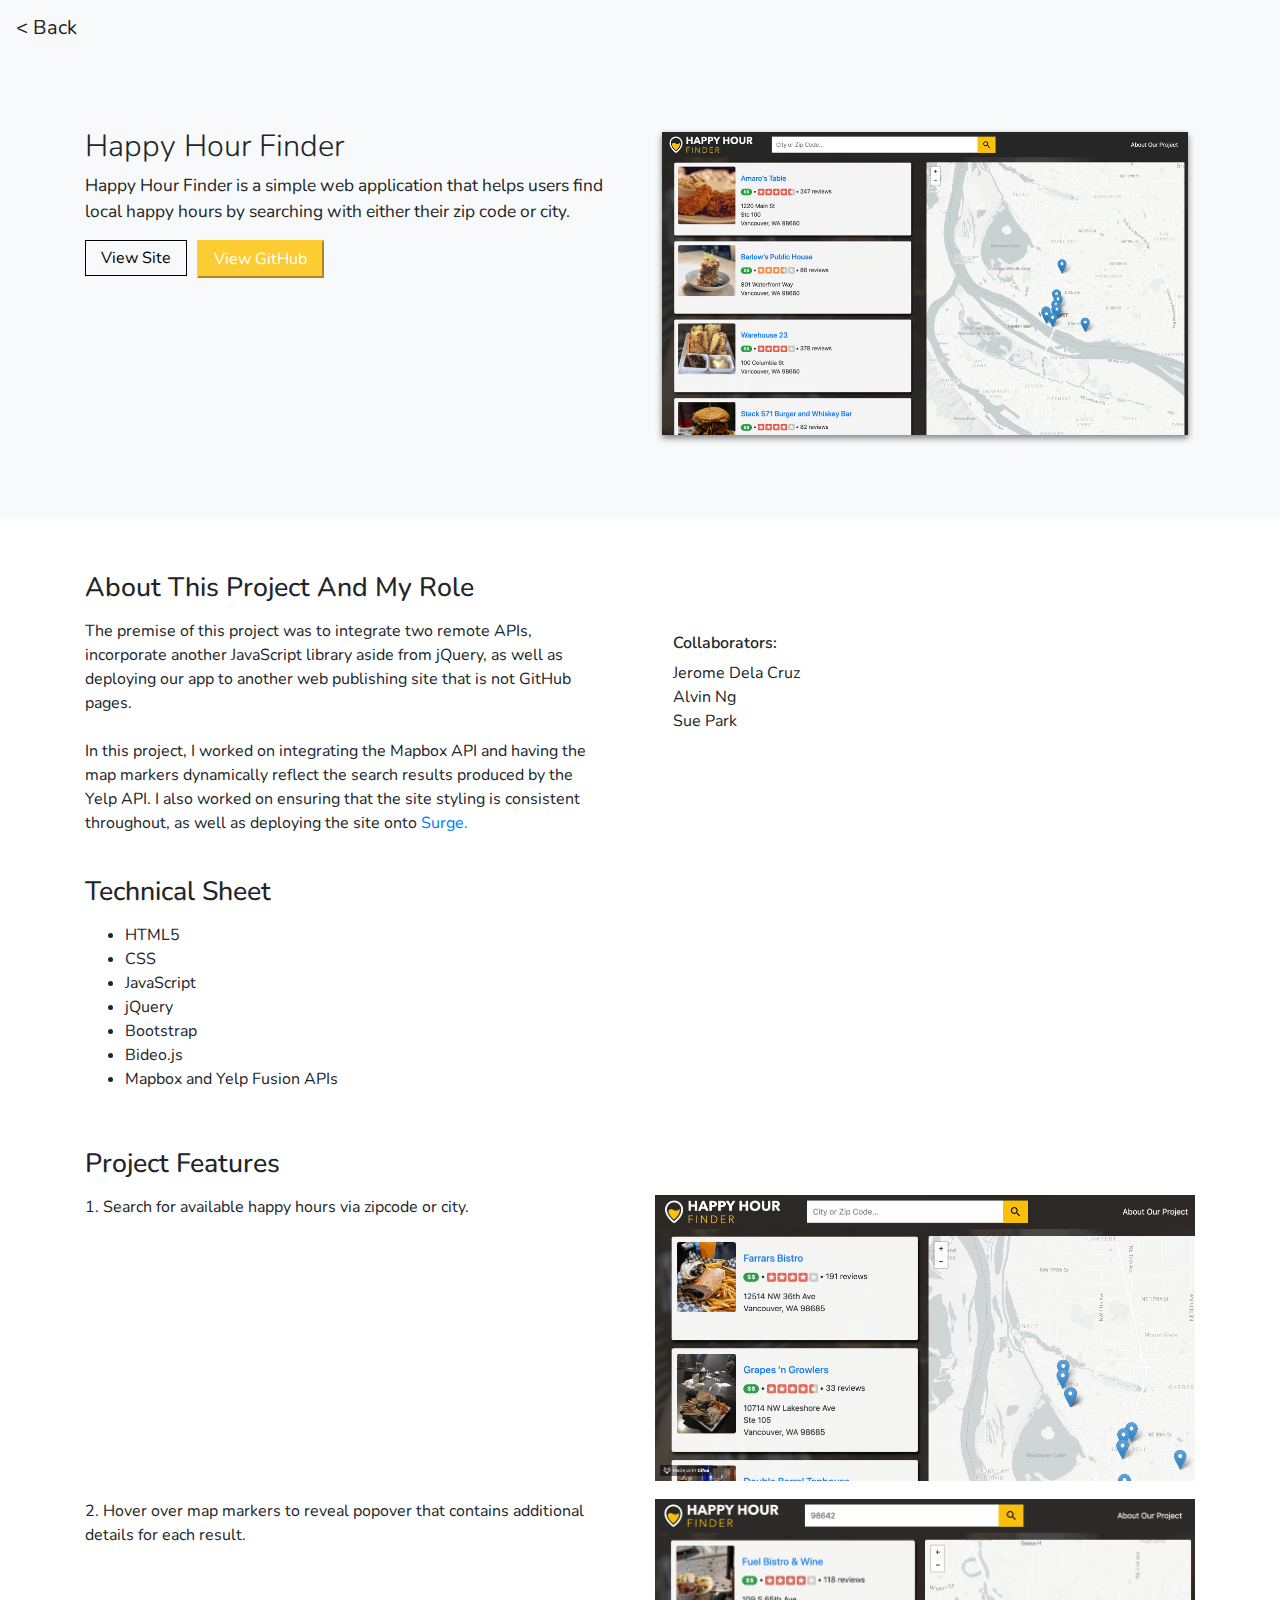
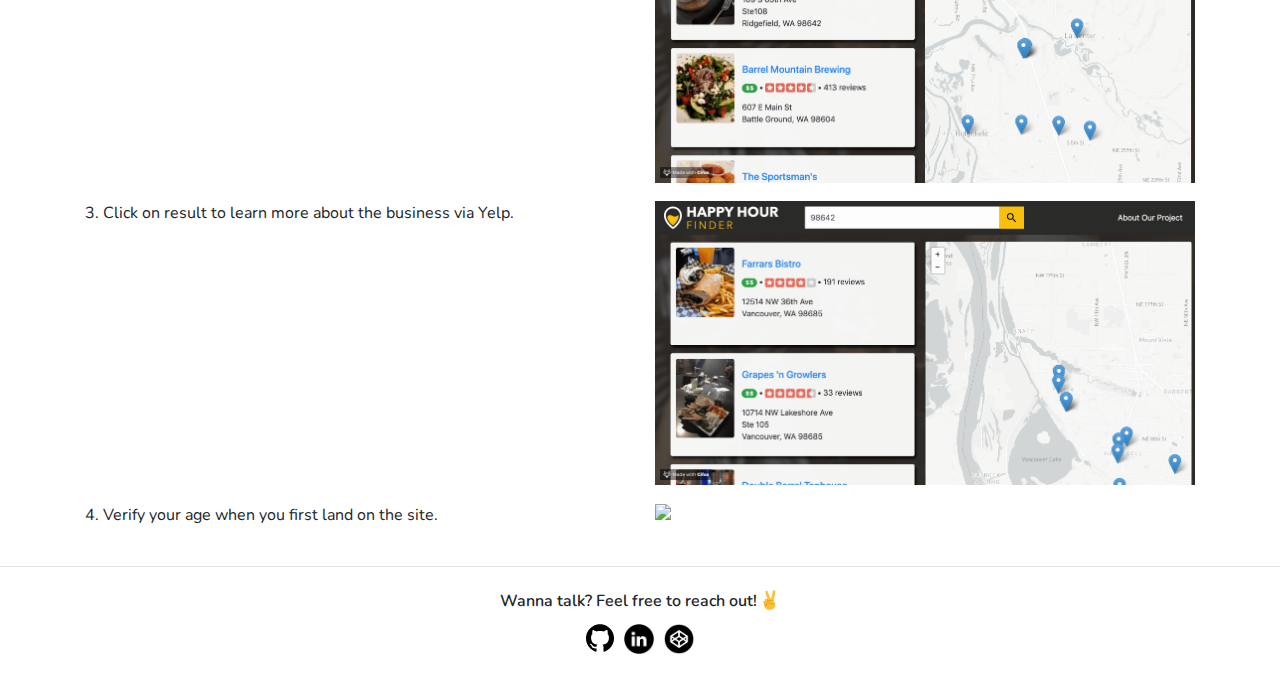
==== works/happy-hour-finder.html @ e7b5786c "adding files" ====
<!doctype html>
<html lang="en">
  <head>
    <!-- Required meta tags -->
    <meta charset="utf-8">
    <meta name="viewport" content="width=device-width, initial-scale=1, shrink-to-fit=no">
    <link rel="stylesheet" href="https://unpkg.com/aos@next/dist/aos.css" />
    <!-- Bootstrap CSS -->
    <link href="https://fonts.googleapis.com/css?family=Nunito:400,600,700&display=swap" rel="stylesheet">
    <link rel="stylesheet" href="https://stackpath.bootstrapcdn.com/bootstrap/4.3.1/css/bootstrap.min.css" integrity="sha384-ggOyR0iXCbMQv3Xipma34MD+dH/1fQ784/j6cY/iJTQUOhcWr7x9JvoRxT2MZw1T" crossorigin="anonymous">
    <link rel="stylesheet" href="../css/project.css">
    <meta name="viewport" content="width=device-width, initial-scale=1, shrink-to-fit=no">
    <title>Sue Park</title>
  </head>
  <body>
        <script>
            document.body.className = 'fade';
        </script>
        <nav class="navbar navbar-expand-lg navbar-light bg-light">
                <a class="navbar-brand" href="../index.html"> <   Back</a>
                
              </nav>
<!-- ============== END OF NAV ================-->
<div class="jumbotron jumbotron-fluid">
        <div class="container">
          <div class="row">
            <div class="col-sm">
              <h1 class="display-4">Happy Hour Finder</h1>
              <p class="header-description">Happy Hour Finder is a simple web application that helps
                users find local happy hours by searching with either their zip code or city. </p>
              <div class="header-btn-container">
                  <a href="http://happyhourfinder.surge.sh/" target="_blank"><button class="header-btn">View Site</button></a>
                  <a href="https://github.com/jjdelacruz1/Phase1Project" target="_blank"><button class="header-btn-secondary">View GitHub</button></a>
              </div>
            
            </div>
            <div class="col-sm">
                <img src="img/happyhourfinder.png" class="img-fluid" />
              </div>
          </div>
        </div>
      </div>


<div class="content-container container">
    <section class="about-section">
            <h2>About This Project And My Role</h2>
            <div class="row">
              <div class="col-sm">
                  <p>The premise of this project was to integrate two remote APIs, incorporate another
                    JavaScript library aside from jQuery, as well as deploying our app to another web publishing
                    site that is not GitHub pages. <br><br> In this project, I worked on integrating the Mapbox API and having the map markers
                    dynamically reflect the search results produced by the Yelp API. 
                    I also worked on ensuring that the site styling is consistent throughout, as well as 
                    deploying the site onto <a href ="https://surge.sh/">Surge.</a>
                  </p>
              </div>
              <div class="team-column col-sm">
                <h6>Collaborators:</h6>
                  <p>Jerome Dela Cruz
                    <br>Alvin Ng
                    <br>Sue Park
                  </p>
              </div>
            </div>
    </section>
    <section class="technical-section">
            <h2>Technical Sheet</h2>
            <div class="row">
                <div class="col-sm">
                    <ul>
                      <li>HTML5</li>
                      <li>CSS</li>
                      <li>JavaScript</li>
                      <li>jQuery</li>
                      <li>Bootstrap</li>
                      <li>Bideo.js</li>
                      <li>Mapbox and Yelp Fusion APIs</li>
                    </ul>
                </div>
            </div>    
    </section>

    <section class="features-section">
            <h2>Project Features</h2>
            <div class="row">
                <div class="col-sm">
                  <p>1. Search for available happy hours via zipcode or city.</p>
                </div>
                <div class="col-sm">
                    <img src="img/search.gif" class="img-fluid">
                </div>
           </div>

           <div class="row">
              <div class="col-sm">
                <p>2. Hover over map markers to reveal popover that contains additional details for each result.</p>
              </div>
              <div class="col-sm">
                  <img src="img/search-popover.gif" class="img-fluid">
              </div>
           </div>

           <div class="row">
              <div class="col-sm">
                <p>3. Click on result to learn more about the business via Yelp.</p>
              </div>
              <div class="col-sm">
                  <img src="img/result-details.gif" class="img-fluid">
              </div>
           </div>

           <div class="row">
              <div class="col-sm">
                <p>4. Verify your age when you first land on the site.</p>
              </div>
              <div class="col-sm">
                  <img src="img/age-verification.gif" class="img-fluid">
              </div>
           </div>

    </section>
     <!-- ================= END OF ABOUT SECTION ==============-->
    
</div>


<div class="footer-container">
    <hr>
   <div class="footer"><h6>Wanna talk? Feel free to reach out!</h6> <div class="footer-emoji"><img class="header-emoji" src="../img/peace.png" height="20px" /><br></div></div> 
   <div class="contact-icon-container">
      <div class="contact-icon"><a href="https://github.com/suepark09" target="_blank"></a><img src="../img/github.svg" height="28px" /></a></div> 
      <div class="contact-icon"><a href="https://www.linkedin.com/in/suejeanpark/" target="_blank"></a><img src="../img/linkedin.png" height="30px" /></a></div> 
      <div class="contact-icon"><a href="https://codepen.io/sue-park" target="_blank"></a><img src="../img/codepen.png" height="30px" /></a></div> 
</div>


    <!-- Optional JavaScript -->
    <script src="https://unpkg.com/aos@next/dist/aos.js"></script>
    <script>
      AOS.init();
    </script>
    <script>
            document.addEventListener("DOMContentLoaded", function(e) {
              document.body.className = '';
            });
          </script>
    <script src="main.js"></script>
    <!-- jQuery first, then Popper.js, then Bootstrap JS -->
    <script src="https://code.jquery.com/jquery-3.3.1.slim.min.js" integrity="sha384-q8i/X+965DzO0rT7abK41JStQIAqVgRVzpbzo5smXKp4YfRvH+8abtTE1Pi6jizo" crossorigin="anonymous"></script>
    <script src="https://cdnjs.cloudflare.com/ajax/libs/popper.js/1.14.7/umd/popper.min.js" integrity="sha384-UO2eT0CpHqdSJQ6hJty5KVphtPhzWj9WO1clHTMGa3JDZwrnQq4sF86dIHNDz0W1" crossorigin="anonymous"></script>
    <script src="https://stackpath.bootstrapcdn.com/bootstrap/4.3.1/js/bootstrap.min.js" integrity="sha384-JjSmVgyd0p3pXB1rRibZUAYoIIy6OrQ6VrjIEaFf/nJGzIxFDsf4x0xIM+B07jRM" crossorigin="anonymous"></script>
  </body>
</html>
---- css/project.css ----
/* div {
    border: red solid 1px !important;
} */

body {
    opacity: 1;
    transition: 1.2s opacity;
    font-family: 'Nunito', sans-serif !important;
  }

.content-container {
    width: 100%;
}

.team-column {
padding-left:50px;
margin-top: 15px;
}

.header-emoji {
 margin-bottom: 5px;
}

.emoji-container {
    display: inline;
}


body.fade {
      opacity: 0;
      transition: none;
  }

  h2 {
      font-size: 20pt;
  }

h6 {
    font-weight: 600;
}

.jumbotron {
    display: flex;
    flex-direction: column;
    justify-content: center;
    height: 100%;
    background: #f8f9fa;
}

.header-description {
    font-size: 13pt;
}

.header-btn {
    background: none;
    border: solid black 1px;
    margin-top: 15px;
    margin-bottom: 15px;
    margin-right: 10px;
    padding: 5px 15px 5px 15px;
}

.header-btn-secondary {
    background: #fccc32;
    border-color: #fccc32;
    color: white;
    margin-top: 15px;
    margin-bottom: 15px;
    padding: 5px 15px 5px 15px;
}

.header-btn-container {
    display: flex;
    flex-direction: row;
}

.display-4 {
    font-size: 23pt;
}

.img-fluid {
    padding-bottom: 10px;
}

.login-gif {
    border: solid 1px lightgray;
}

.icon-img {
    padding-bottom: 15px;
}

p {
    margin-bottom: 0;
}

.toolkit-section {
    padding: 35px 0px 35px 0px;
    /* border: solid red 1px; */
}

.toolkit-item {
    padding-bottom: 15px;
    padding-right: 10px;
}

.about-section {
    padding: 20px 0px 20px 0px;
}

.technical-section {
    padding: 20px 0px 20px 0px;
}

.features-section {
    padding: 20px 0px 20px 0px;
}


.row {
    padding-top: 8px;
}

.contact-icon-container {
    display: flex;
    justify-content: center;
    flex-direction: row;
    margin-bottom: 20px;
}

.contact-icon {
    padding: 5px;
}

.footer {
    display: flex;
    flex-direction: row;
    justify-content: center;
    margin-top: 25px;

}

.footer-emoji {
    margin-top: -2px;
    padding-left: 3px;
    /* border: solid red 1px; */
}
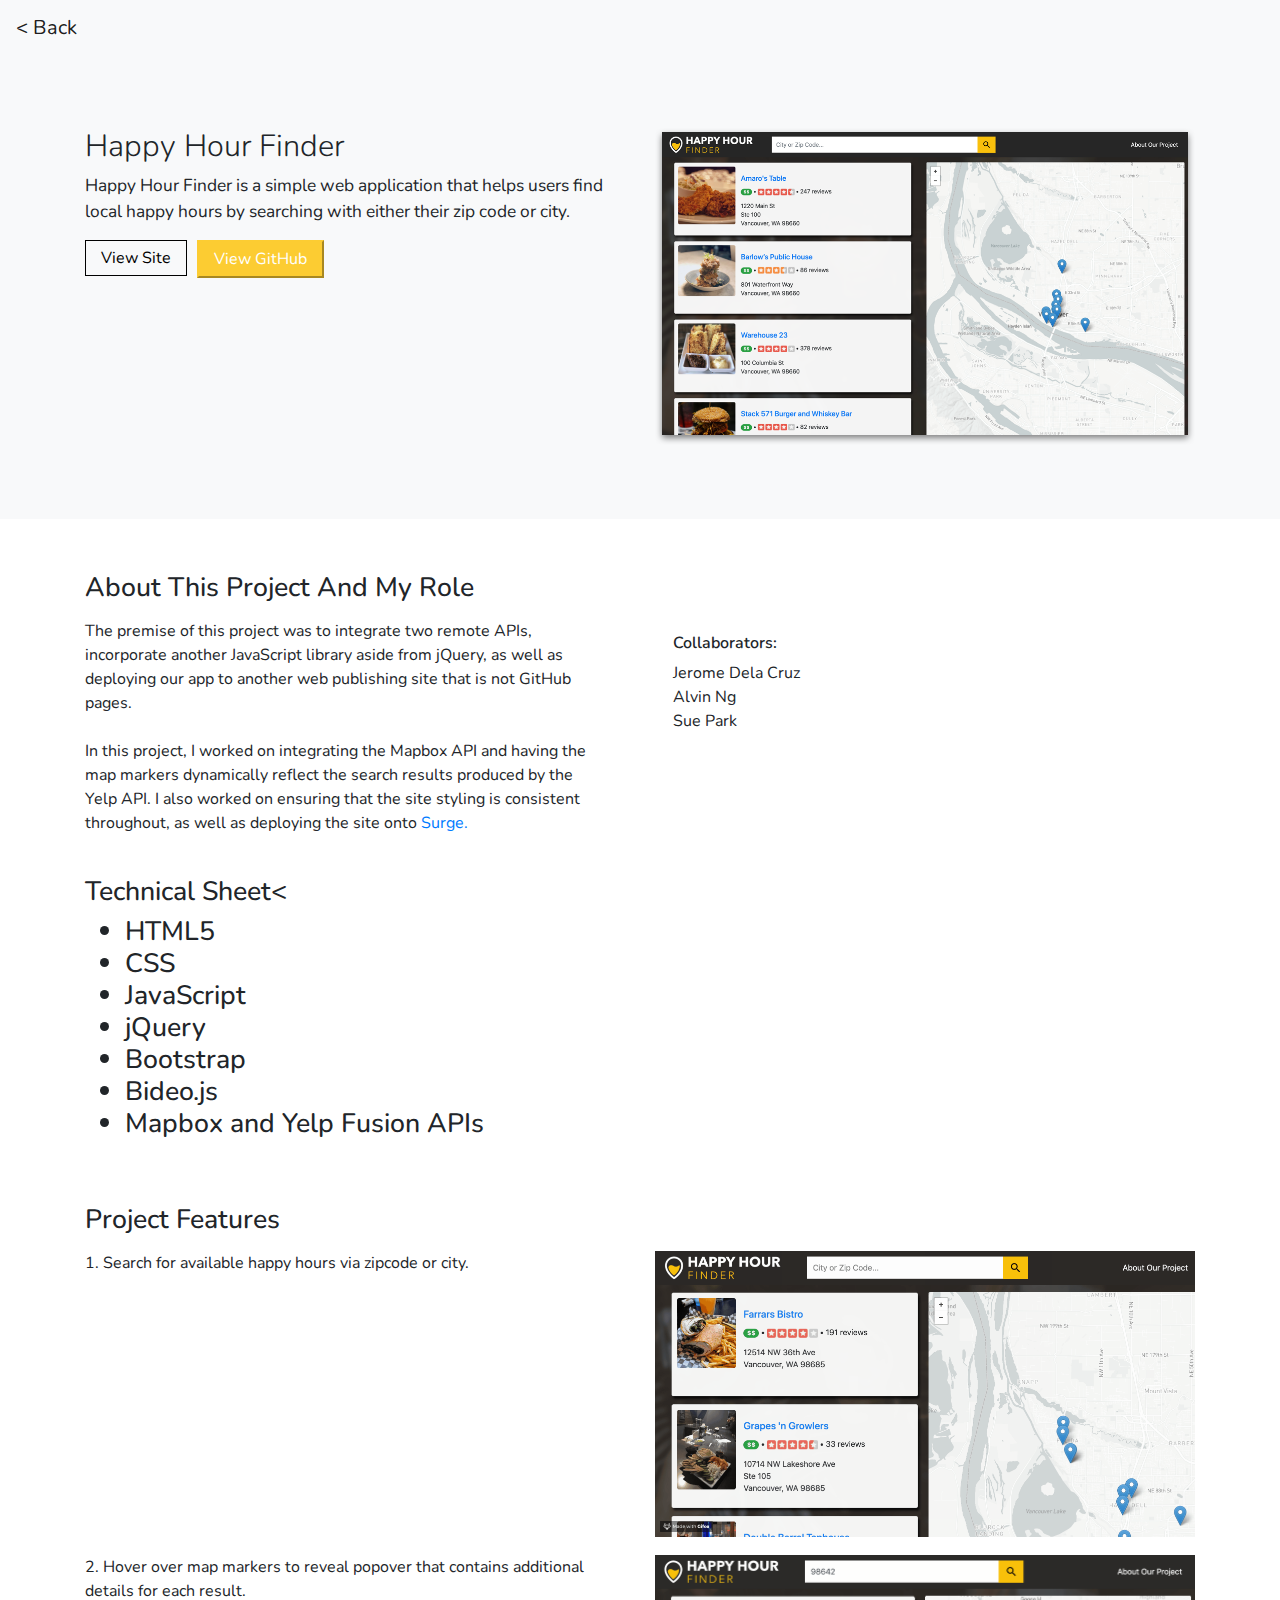
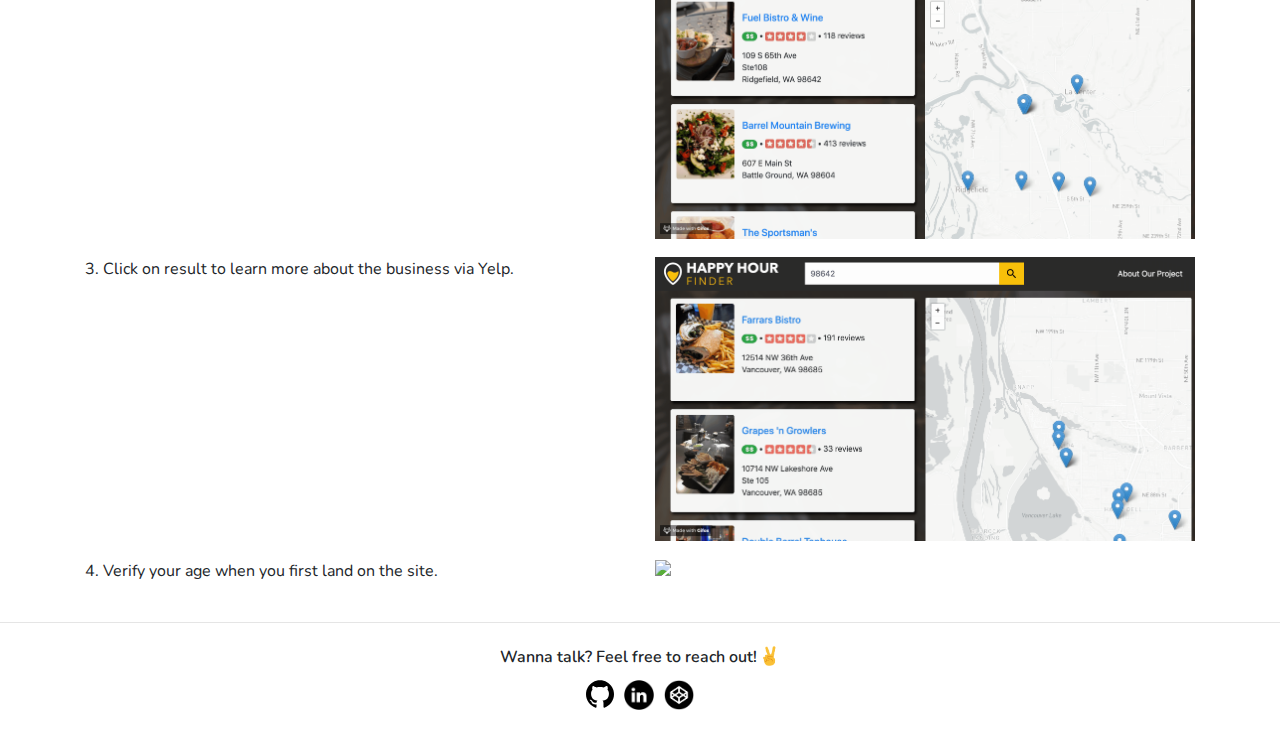
==== commit 28e370ae: "fixed footer links" ====
--- a/works/happy-hour-finder.html
+++ b/works/happy-hour-finder.html
@@ -65,7 +65,7 @@
             </div>
     </section>
     <section class="technical-section">
-            <h2>Technical Sheet</h2>
+            <h2>Technical Sheet<
             <div class="row">
                 <div class="col-sm">
                     <ul>
@@ -129,9 +129,9 @@
     <hr>
    <div class="footer"><h6>Wanna talk? Feel free to reach out!</h6> <div class="footer-emoji"><img class="header-emoji" src="../img/peace.png" height="20px" /><br></div></div> 
    <div class="contact-icon-container">
-      <div class="contact-icon"><a href="https://github.com/suepark09" target="_blank"></a><img src="../img/github.svg" height="28px" /></a></div> 
-      <div class="contact-icon"><a href="https://www.linkedin.com/in/suejeanpark/" target="_blank"></a><img src="../img/linkedin.png" height="30px" /></a></div> 
-      <div class="contact-icon"><a href="https://codepen.io/sue-park" target="_blank"></a><img src="../img/codepen.png" height="30px" /></a></div> 
+      <div class="contact-icon"><a href="https://github.com/suepark09" target="_blank"><img src="../img/github.svg" height="28px" /></a></div> 
+      <div class="contact-icon"><a href="https://www.linkedin.com/in/suejeanpark/" target="_blank"><img src="../img/linkedin.png" height="30px" /></a></div> 
+      <div class="contact-icon"><a href="https://codepen.io/sue-park" target="_blank"><img src="../img/codepen.png" height="30px" /></a></div> 
 </div>
 
 
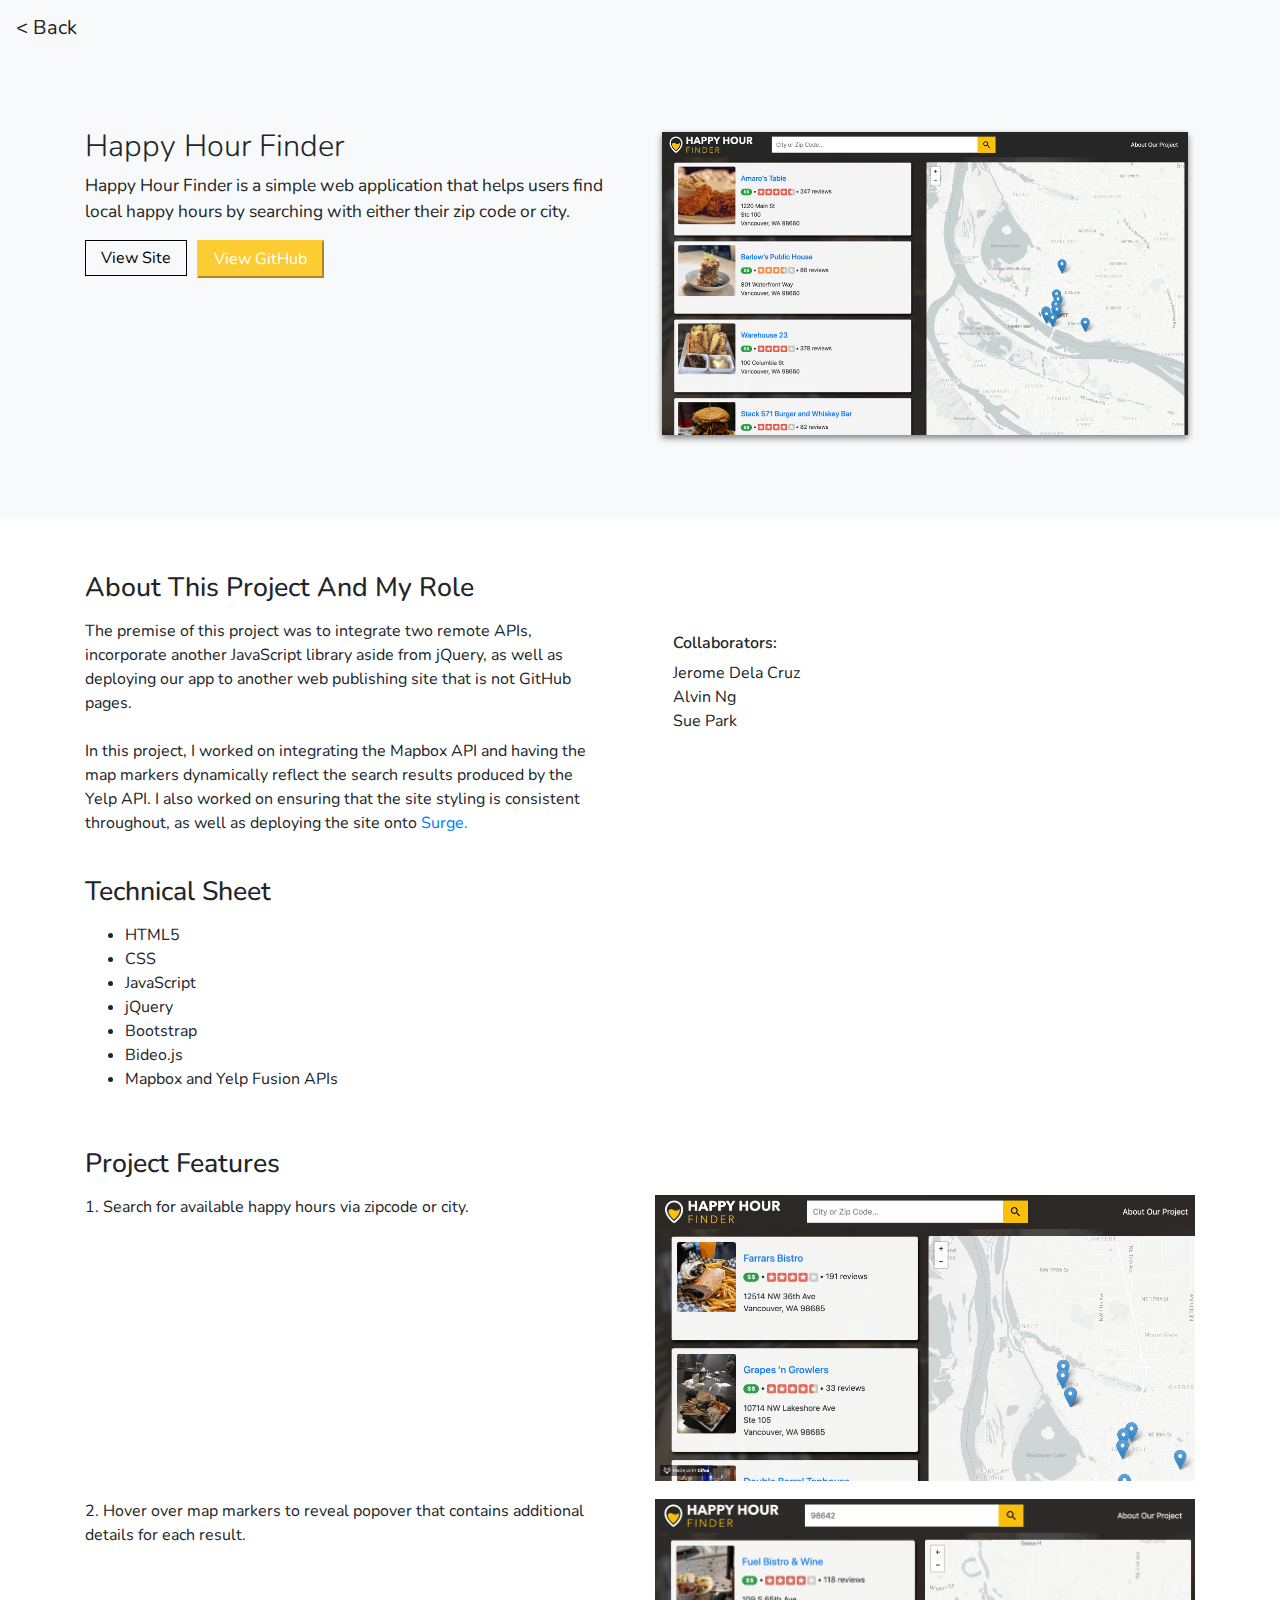
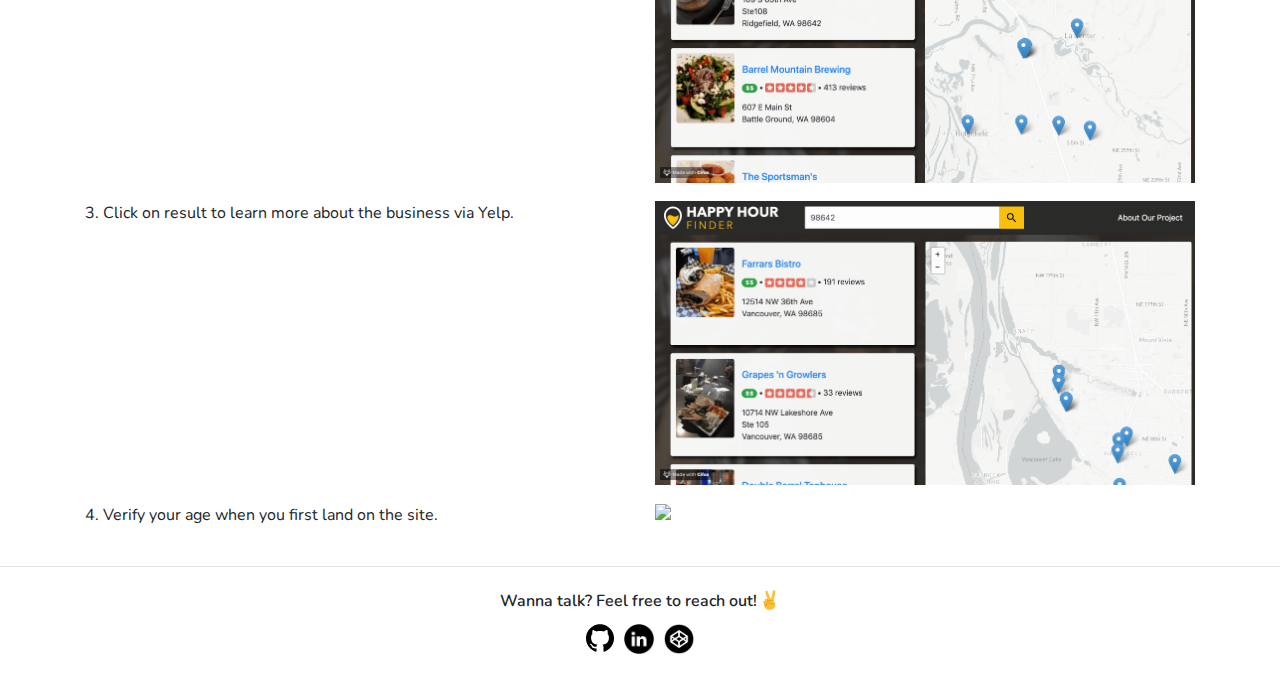
==== commit 3f5e34fd: "fixed h2 tag in technical sheet section" ====
--- a/works/happy-hour-finder.html
+++ b/works/happy-hour-finder.html
@@ -65,7 +65,7 @@
             </div>
     </section>
     <section class="technical-section">
-            <h2>Technical Sheet<
+            <h2>Technical Sheet</h2>
             <div class="row">
                 <div class="col-sm">
                     <ul>
